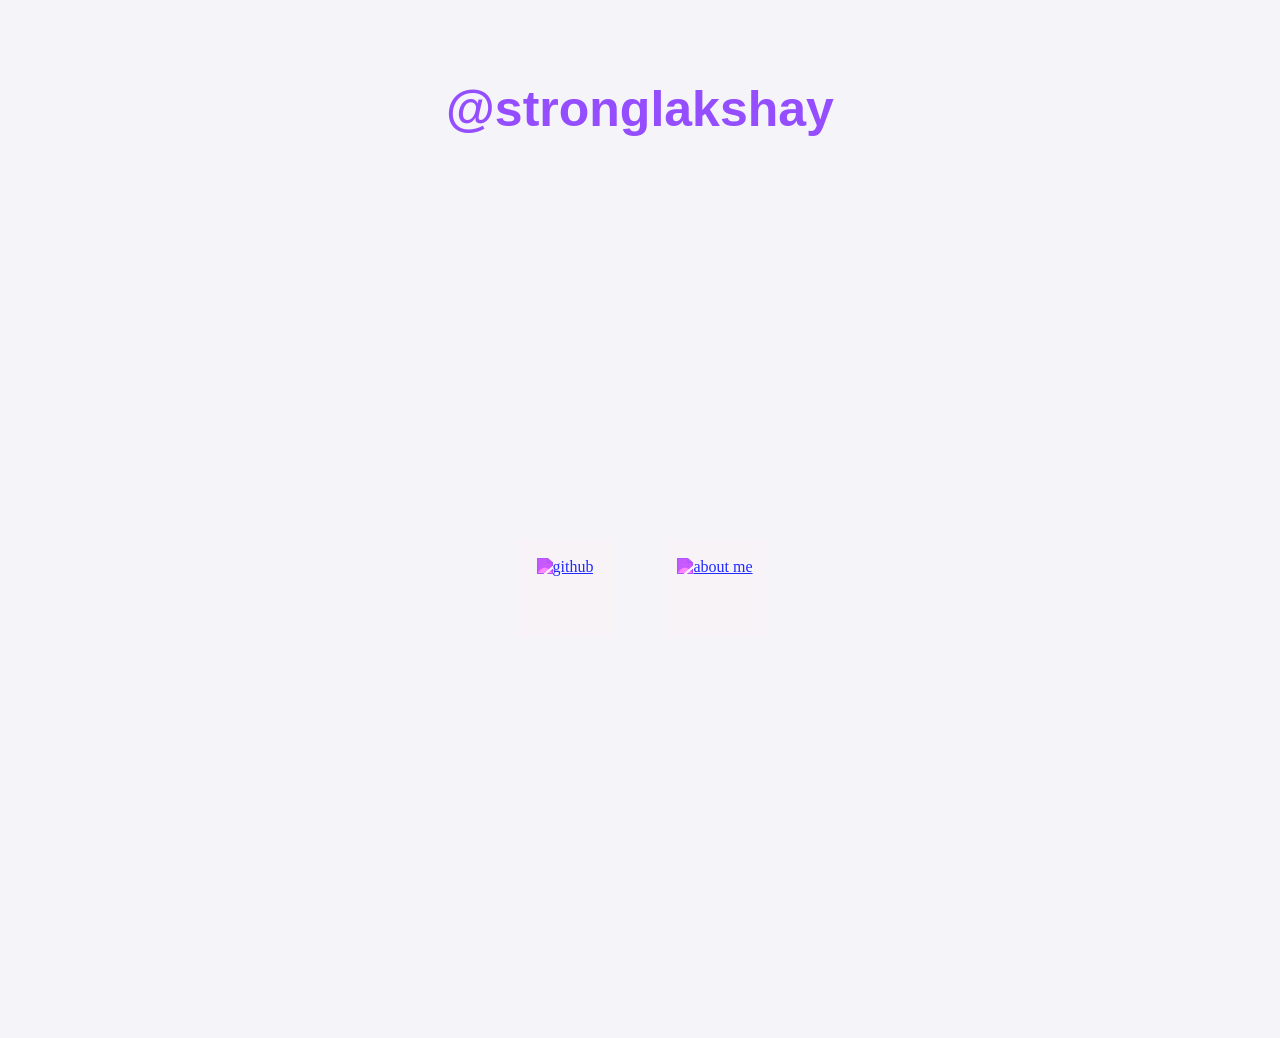
==== index.html @ 625ea8b1 "Add files via upload" ====
<!DOCTYPE html>
<html lang="en">
<head>
    <meta charset="UTF-8">
    <meta name="viewport" content="width=device-width, initial-scale=1.0">
    <title>Portfolio Index</title>
    <link rel="stylesheet" href="portfolio.css">
</head>
<body>
    <div class="main-container">
        <div class="heading">
            <h1> @stronglakshay</h1>
        </div>
        <div class="select">
             <div class="box">
                <a href="https://github.com/stronglakshay" target="_blank"><img src="https://simpleicons.org/icons/github.svg" alt="github"></a>
             </div>
             <div class="box">
                <a href="about.html" target="_blank"><img src="https://simpleicons.org/icons/aboutdotme.svg" alt="about me"></a>
             </div>
        </div>
        </div>
</body>
</html>
---- portfolio.css ----
*{
    margin: 0px;
    padding: 0px;
    box-sizing: border-box;
}

.select{
    position: relative;
    display: flex;
    height: 100vh;
    background-color: rgb(245, 244, 248);
    justify-content: center;
    align-items: center;
    gap: 50px;
}
.main-container{
    height: 100vh;
    background-color: rgb(245, 244, 248);
    text-align: center;
}

h1{
    padding-top: 80px;
    font-size: 50px;
    font-family: helvetica;
    color: rgb(148, 77, 255);

}

.box{
    height: 100px;
    width: 100px;
    background-color: rgb(247, 243, 247);
    transition-duration: 0.6s;
    text-align: center;
}

.box:hover{
    background-color: rgb(255, 255, 255);
    width: 150px;
    box-shadow: 10px 10px 0px 0px rgb(148, 77, 255);
}

.box img{
    height: 80px;
    width: 80px;
    padding-top: 20px;
    filter: invert(42%) sepia(59%) saturate(6339%) hue-rotate(248deg) brightness(102%) contrast(101%);
}
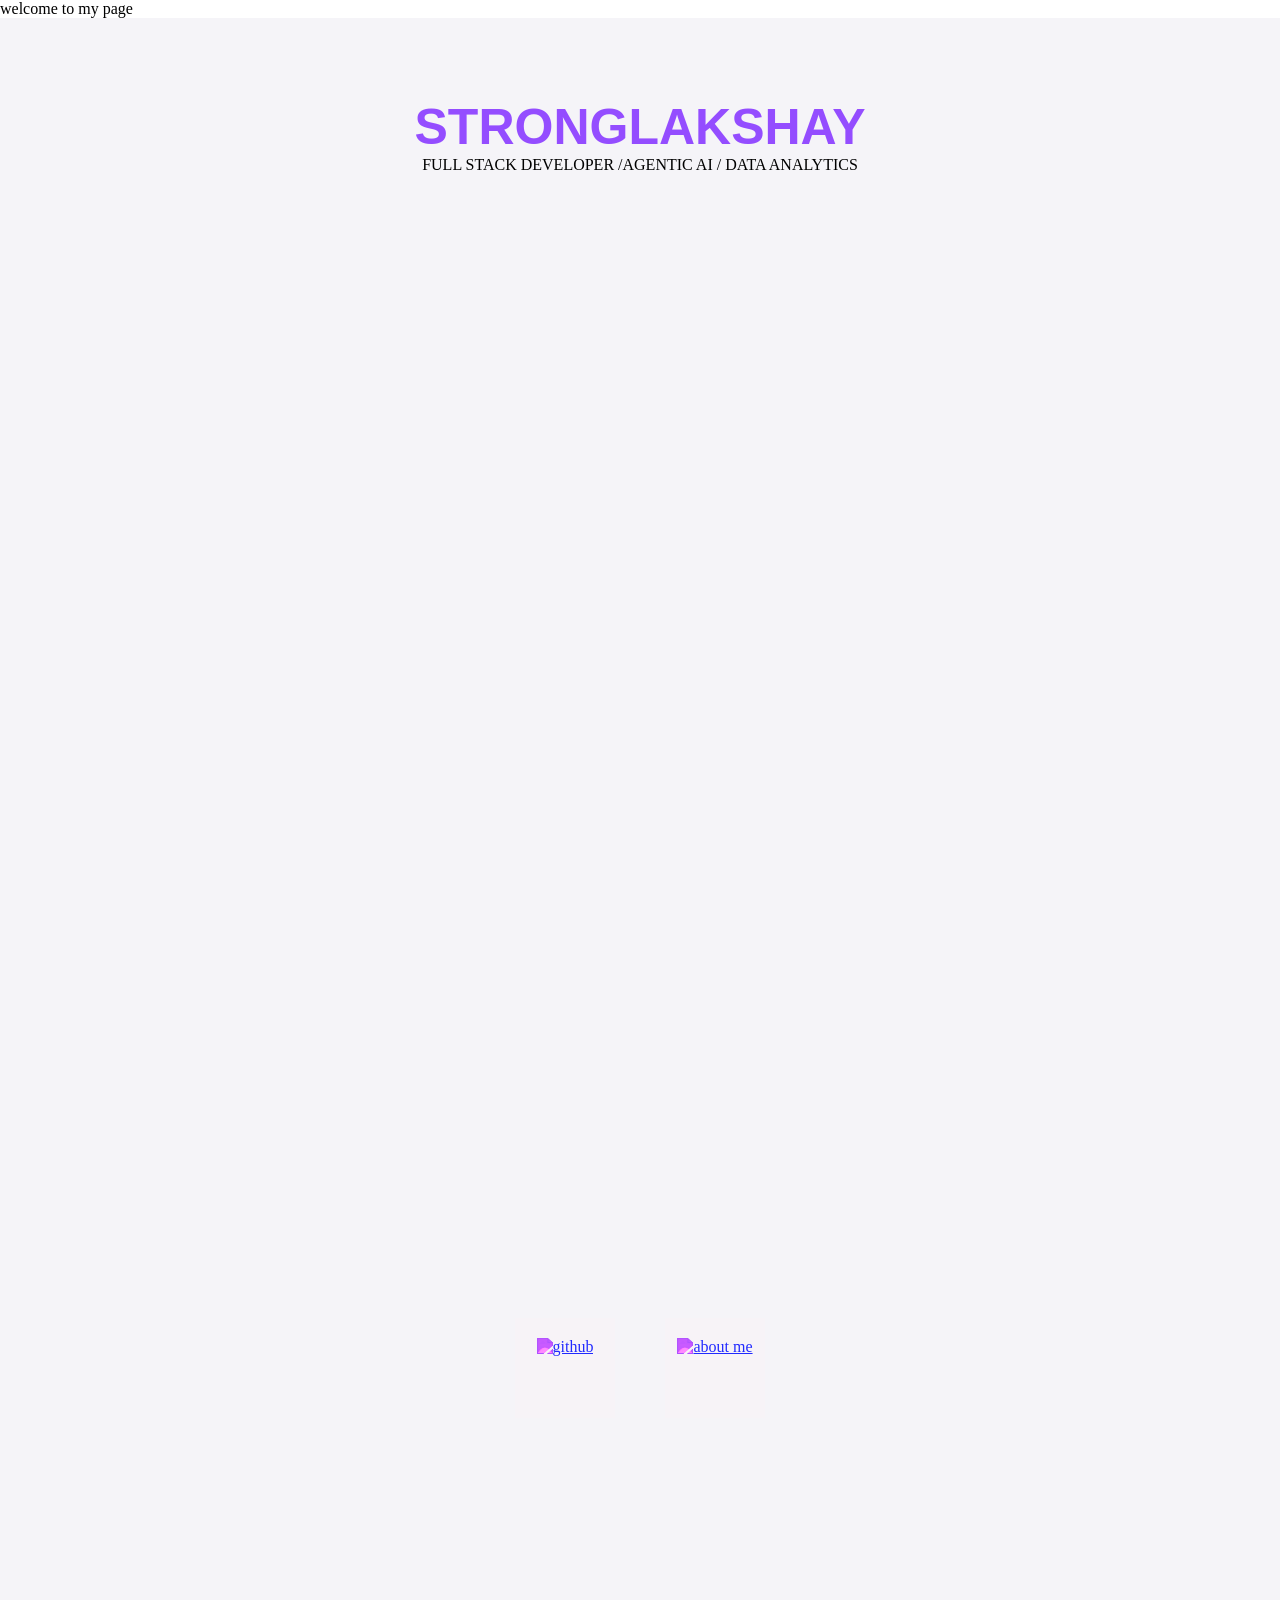
==== commit bbc8bc1c: "Update index.html" ====
--- a/index.html
+++ b/index.html
@@ -5,12 +5,21 @@
     <meta name="viewport" content="width=device-width, initial-scale=1.0">
     <title>Portfolio Index</title>
     <link rel="stylesheet" href="portfolio.css">
+    <link rel="preconnect" href="https://fonts.googleapis.com">
+    <link rel="preconnect" href="https://fonts.gstatic.com" crossorigin>
+    <link href="https://fonts.googleapis.com/css2?family=JetBrains+Mono:ital,wght@0,100..800;1,100..800&display=swap" rel="stylesheet">
+    <link rel="preconnect" href="https://fonts.googleapis.com">
+<link rel="preconnect" href="https://fonts.gstatic.com" crossorigin>
+<link href="https://fonts.googleapis.com/css2?family=Archivo+Black&family=JetBrains+Mono:ital,wght@0,100..800;1,100..800&display=swap" rel="stylesheet">
 </head>
 <body>
+    <div class="header"> welcome to my page</div>
     <div class="main-container">
-        <div class="heading">
-            <h1> @stronglakshay</h1>
-        </div>
+        <div class="heading"><h1>STRONG<span>LAKSHAY</span></h1></div>
+         <div class="grid">
+            FULL STACK DEVELOPER /AGENTIC AI / DATA ANALYTICS
+         </div>  
+    </div>
         <div class="select">
              <div class="box">
                 <a href="https://github.com/stronglakshay" target="_blank"><img src="https://simpleicons.org/icons/github.svg" alt="github"></a>
@@ -21,4 +30,4 @@
         </div>
         </div>
 </body>
-</html>+</html>
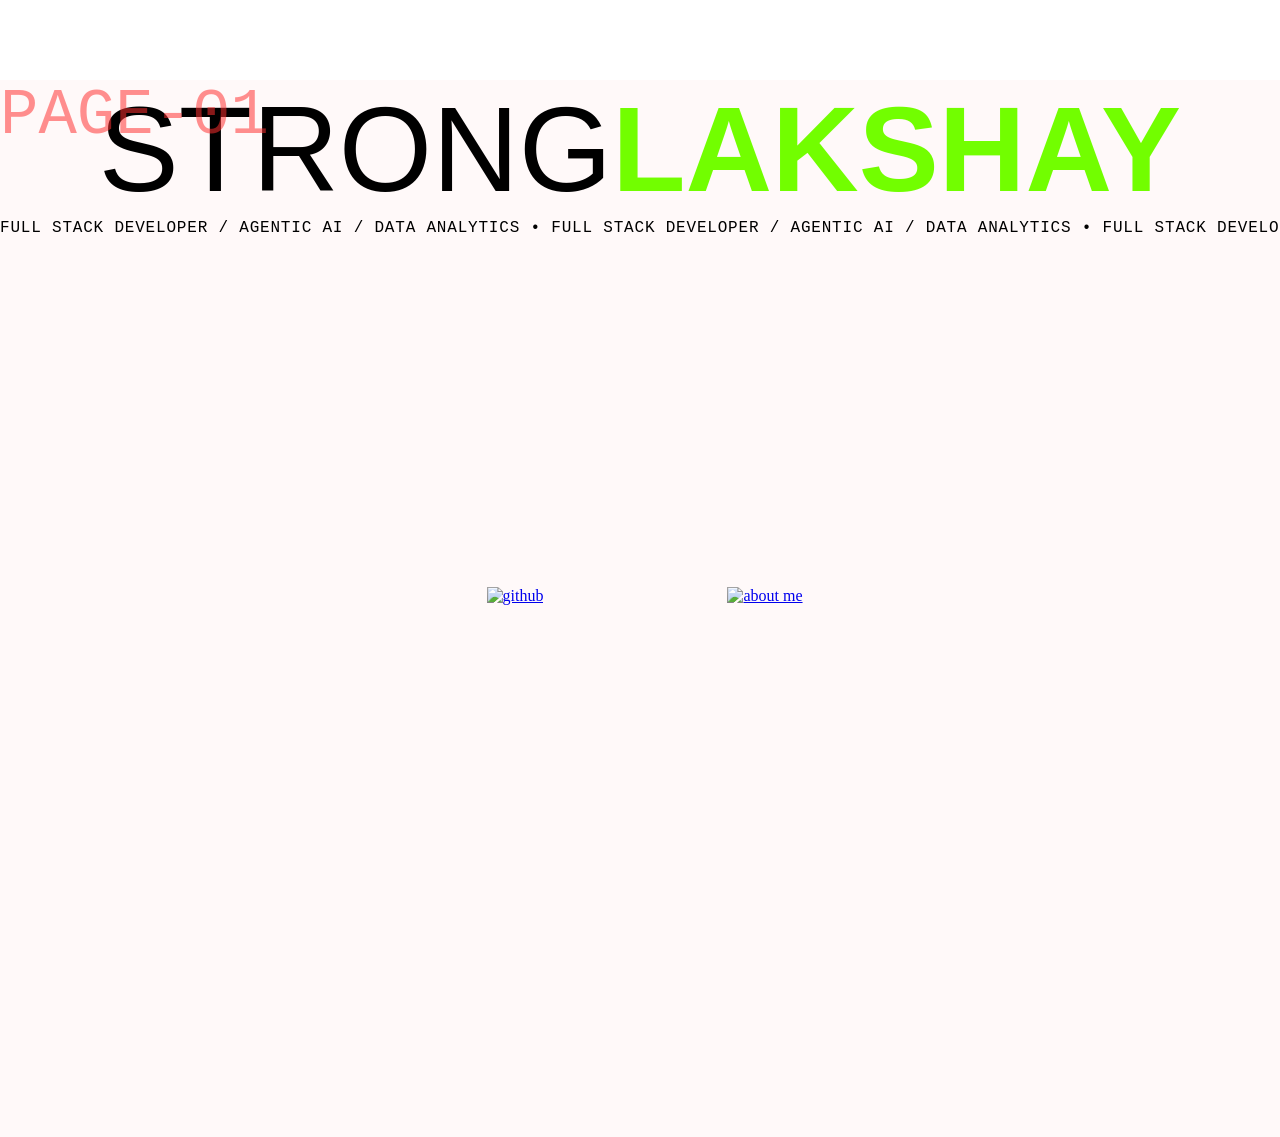
==== commit a4a71f9a: "Refactor index.html structure and layout Updated the structure of the HTML document and added a new " ====
--- a/index.html
+++ b/index.html
@@ -13,21 +13,27 @@
 <link href="https://fonts.googleapis.com/css2?family=Archivo+Black&family=JetBrains+Mono:ital,wght@0,100..800;1,100..800&display=swap" rel="stylesheet">
 </head>
 <body>
-    <div class="header"> welcome to my page</div>
+            
     <div class="main-container">
-        <div class="heading"><h1>STRONG<span>LAKSHAY</span></h1></div>
-         <div class="grid">
-            FULL STACK DEVELOPER /AGENTIC AI / DATA ANALYTICS
-         </div>  
+        <div class="first">PAGE-01</div>
+                
+            <div class="heading"><h1>STRONG<span>LAKSHAY</span></h1></div>
+                <div class="grid">
+                    <div class="group">
+                        <div class="element">FULL STACK DEVELOPER / AGENTIC AI / DATA ANALYTICS • FULL STACK DEVELOPER / AGENTIC AI / DATA ANALYTICS • FULL STACK DEVELOPER / AGENTIC AI / DATA ANALYTICS •</div>
+                        <div class="element">FULL STACK DEVELOPER / AGENTIC AI / DATA ANALYTICS • FULL STACK DEVELOPER / AGENTIC AI / DATA ANALYTICS • FULL STACK DEVELOPER / AGENTIC AI / DATA ANALYTICS •</div>
+                    </div>
+                </div>
+            
+                <div class="select" id="option">
+                     <div class="box">
+                            <a href="https://github.com/stronglakshay" target="_blank"><img src="https://simpleicons.org/icons/github.svg" alt="github"></a>
+                    </div>
+                    <div class="box">
+                            <a href="about.html" target="_blank"><img src="https://simpleicons.org/icons/aboutdotme.svg" alt="about me"></a>
+                    </div>
+                </div>
+                
     </div>
-        <div class="select">
-             <div class="box">
-                <a href="https://github.com/stronglakshay" target="_blank"><img src="https://simpleicons.org/icons/github.svg" alt="github"></a>
-             </div>
-             <div class="box">
-                <a href="about.html" target="_blank"><img src="https://simpleicons.org/icons/aboutdotme.svg" alt="about me"></a>
-             </div>
-        </div>
-        </div>
 </body>
 </html>
--- a/portfolio.css
+++ b/portfolio.css
@@ -3,47 +3,107 @@
     padding: 0px;
     box-sizing: border-box;
 }
+/* Container section */
 
 .select{
-    position: relative;
+    
+    margin: 0 auto;
     display: flex;
     height: 100vh;
-    background-color: rgb(245, 244, 248);
+    background-color: rgb(255, 249, 249);
     justify-content: center;
     align-items: center;
     gap: 50px;
 }
+
 .main-container{
     height: 100vh;
-    background-color: rgb(245, 244, 248);
+    background-color: rgb(255, 249, 249);
     text-align: center;
+    position: relative;
+
+}
+
+/* text section */
+
+.first{
+    font-family: "JetBrains Mono", monospace;
+    font-size: 4em;
+    color: rgba(255, 46, 46, 0.534);
+    position: absolute;
+    
 }
 
 h1{
-    padding-top: 80px;
+    margin-top: 80px;
     font-size: 50px;
-    font-family: helvetica;
-    color: rgb(148, 77, 255);
-
+    color: rgb(0, 0, 0);
+     font-family: "Archivo Black", sans-serif;
+     font-weight: 300;
+     font-size: 120px;
 }
 
+h1 span{
+    color: rgb(114, 254, 0);
+    font-weight: 700;
+    /* background-color: black; */
+    
+}
+
+
+.grid {
+  width: 100%;
+  overflow: hidden;
+  white-space: nowrap;
+}
+
+.group {
+  display: inline-block;
+   font-family: "JetBrains Mono", monospace;
+  animation: scroll-left 20s linear infinite;
+}
+
+.element {
+  display: inline-block;
+  font-size: 1rem;
+  letter-spacing: 0.05em;
+  padding-right: 2rem;
+}
+
+@keyframes scroll-left {
+  0% {
+    transform: translateX(0);
+  }
+  100% {
+    transform: translateX(-50%);
+  }
+}
+.group:hover{
+    animation-play-state: paused;
+    cursor:cell
+}
+
+
+
+
+/* design section */
+
 .box{
-    height: 100px;
-    width: 100px;
-    background-color: rgb(247, 243, 247);
+    height: 200px;
+    width: 200px;
+    background-color: rgb(255, 249, 249);
     transition-duration: 0.6s;
     text-align: center;
 }
 
 .box:hover{
+    transform:scale(1.2);
     background-color: rgb(255, 255, 255);
-    width: 150px;
-    box-shadow: 10px 10px 0px 0px rgb(148, 77, 255);
+    height: 100px;
+    box-shadow: 10px 10px 10px 0px rgb(0, 0, 0);
 }
 
 .box img{
-    height: 80px;
-    width: 80px;
-    padding-top: 20px;
-    filter: invert(42%) sepia(59%) saturate(6339%) hue-rotate(248deg) brightness(102%) contrast(101%);
-}+    height: 90px;
+    width: 100px;
+}
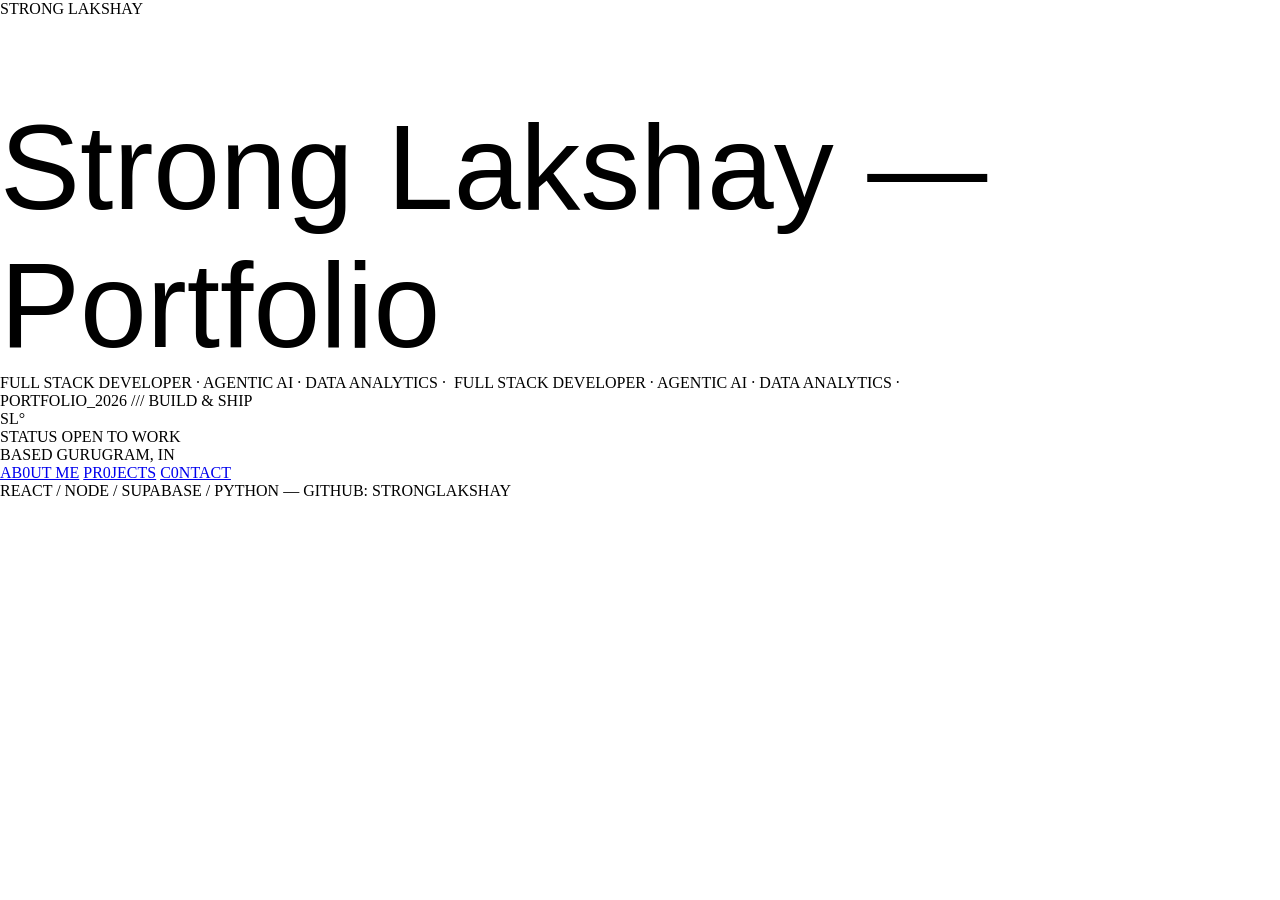
==== commit 07e575cb: "Revise index.html for portfolio update Updated the portfolio page structure and content." ====
--- a/index.html
+++ b/index.html
@@ -1,39 +1,79 @@
 <!DOCTYPE html>
 <html lang="en">
 <head>
-    <meta charset="UTF-8">
-    <meta name="viewport" content="width=device-width, initial-scale=1.0">
-    <title>Portfolio Index</title>
-    <link rel="stylesheet" href="portfolio.css">
-    <link rel="preconnect" href="https://fonts.googleapis.com">
-    <link rel="preconnect" href="https://fonts.gstatic.com" crossorigin>
-    <link href="https://fonts.googleapis.com/css2?family=JetBrains+Mono:ital,wght@0,100..800;1,100..800&display=swap" rel="stylesheet">
-    <link rel="preconnect" href="https://fonts.googleapis.com">
+<meta charset="UTF-8">
+<meta name="viewport" content="width=device-width, initial-scale=1.0">
+<title>Strong Lakshay — Portfolio</title>
+<link rel="stylesheet" href="portfolio.css">
+<link rel="preconnect" href="https://fonts.googleapis.com">
 <link rel="preconnect" href="https://fonts.gstatic.com" crossorigin>
-<link href="https://fonts.googleapis.com/css2?family=Archivo+Black&family=JetBrains+Mono:ital,wght@0,100..800;1,100..800&display=swap" rel="stylesheet">
+<link href="https://fonts.googleapis.com/css2?family=Anton&family=JetBrains+Mono:ital,wght@0,100..800;1,100..800&display=swap" rel="stylesheet">
 </head>
 <body>
-            
-    <div class="main-container">
-        <div class="first">PAGE-01</div>
-                
-            <div class="heading"><h1>STRONG<span>LAKSHAY</span></h1></div>
-                <div class="grid">
-                    <div class="group">
-                        <div class="element">FULL STACK DEVELOPER / AGENTIC AI / DATA ANALYTICS • FULL STACK DEVELOPER / AGENTIC AI / DATA ANALYTICS • FULL STACK DEVELOPER / AGENTIC AI / DATA ANALYTICS •</div>
-                        <div class="element">FULL STACK DEVELOPER / AGENTIC AI / DATA ANALYTICS • FULL STACK DEVELOPER / AGENTIC AI / DATA ANALYTICS • FULL STACK DEVELOPER / AGENTIC AI / DATA ANALYTICS •</div>
-                    </div>
-                </div>
-            
-                <div class="select" id="option">
-                     <div class="box">
-                            <a href="https://github.com/stronglakshay" target="_blank"><img src="https://simpleicons.org/icons/github.svg" alt="github"></a>
-                    </div>
-                    <div class="box">
-                            <a href="about.html" target="_blank"><img src="https://simpleicons.org/icons/aboutdotme.svg" alt="about me"></a>
-                    </div>
-                </div>
-                
-    </div>
+
+  <!-- print registration marks — small poster-authenticity detail -->
+  <div class="reg-mark reg-tl" aria-hidden="true"></div>
+  <div class="reg-mark reg-tr" aria-hidden="true"></div>
+  <div class="reg-mark reg-bl" aria-hidden="true"></div>
+  <div class="reg-mark reg-br" aria-hidden="true"></div>
+
+  <main class="poster">
+
+    <!-- HERO: huge cropped name, bleeding off the frame -->
+    <section class="hero">
+      <div class="crop-text" aria-hidden="true">
+        <span class="line line-1">STRONG</span>
+        <span class="line line-2">LAKSHAY</span>
+      </div>
+      <h1 class="sr-only">Strong Lakshay — Portfolio</h1>
+
+      <div class="tagline-band">
+        <div class="tagline-track">
+          <span>FULL STACK DEVELOPER&nbsp;&middot;&nbsp;AGENTIC AI&nbsp;&middot;&nbsp;DATA ANALYTICS&nbsp;&middot;&nbsp;</span>
+          <span>FULL STACK DEVELOPER&nbsp;&middot;&nbsp;AGENTIC AI&nbsp;&middot;&nbsp;DATA ANALYTICS&nbsp;&middot;&nbsp;</span>
+        </div>
+      </div>
+    </section>
+
+    <!-- VISUAL STRIP: halftone / scanline motion, standing in for the poster photo band -->
+    <section class="visual-strip" aria-hidden="true">
+      <div class="halftone-layer"></div>
+      <div class="scan-layer"></div>
+      <div class="strip-label">
+        <span>PORTFOLIO_2026</span>
+        <span>/// BUILD &amp; SHIP</span>
+      </div>
+    </section>
+
+    <!-- INFO BAR: bottom bar echoing the poster's sponsor / date row -->
+    <footer class="info-bar">
+      <div class="brand-mark">SL<span>°</span></div>
+
+      <div class="info-columns">
+        <div class="info-col">
+          <span class="info-label">STATUS</span>
+          <span class="info-value">OPEN&nbsp;TO&nbsp;WORK</span>
+        </div>
+        <div class="info-col">
+          <span class="info-label">BASED</span>
+          <span class="info-value">GURUGRAM,&nbsp;IN</span>
+        </div>
+      </div>
+
+      <nav class="info-links">
+        <a href="about.html">AB0UT&nbsp;ME</a>
+        <a href="projects.html">PR0JECTS</a>
+        <a href="contact.html">C0NTACT</a>
+      </nav>
+
+      <div class="info-footnote">
+        <span>REACT&nbsp;/&nbsp;NODE&nbsp;/&nbsp;SUPABASE&nbsp;/&nbsp;PYTHON</span>
+        <span class="sep">—</span>
+        <span>GITHUB:&nbsp;STRONGLAKSHAY</span>
+      </div>
+    </footer>
+
+  </main>
+
 </body>
 </html>
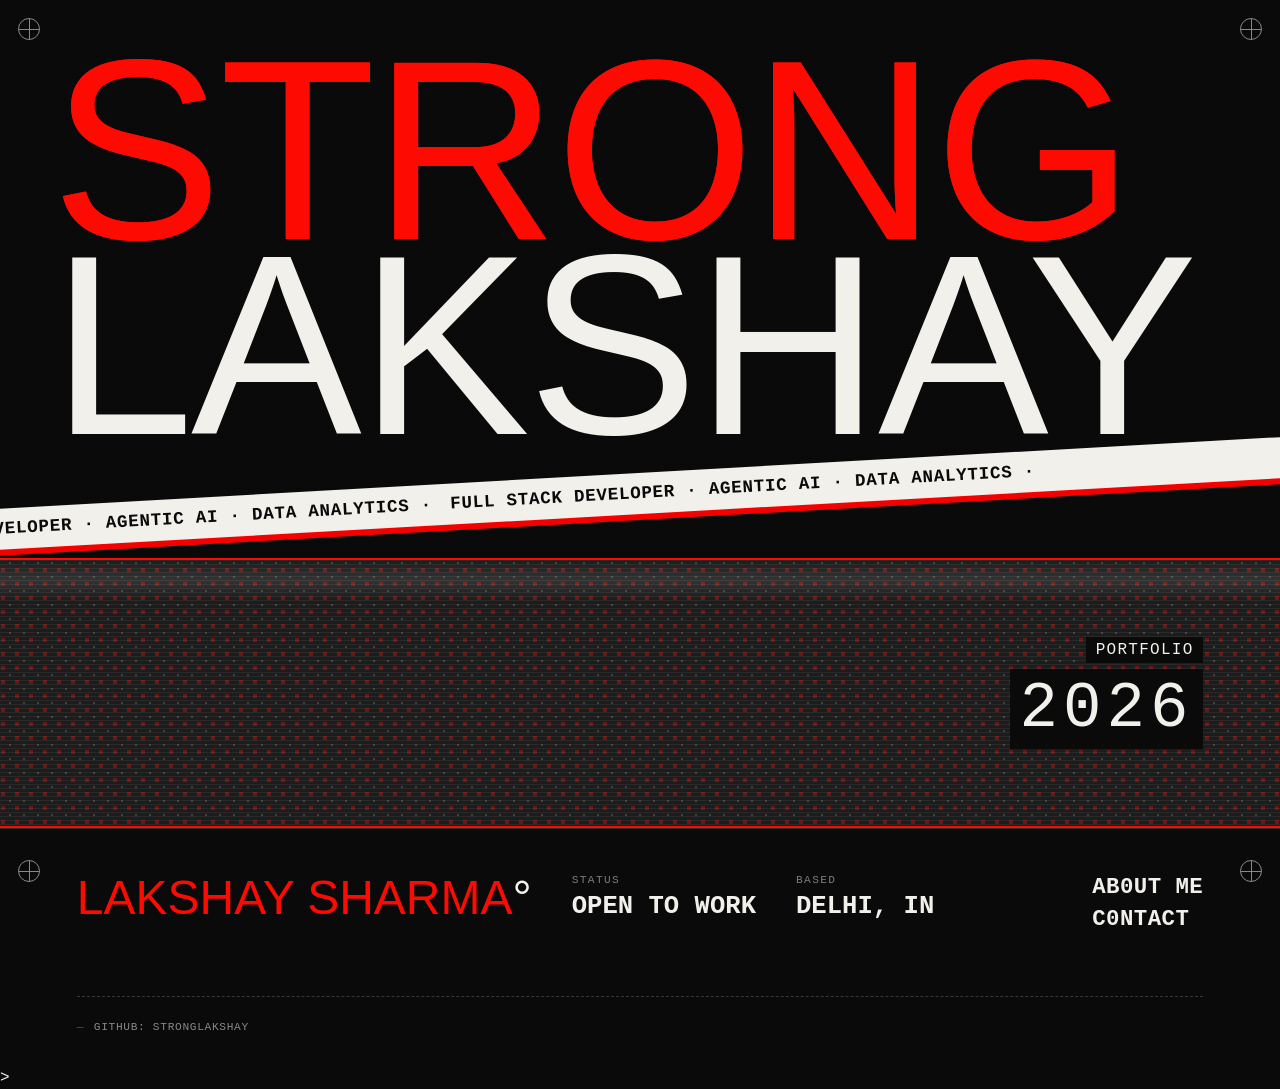
==== commit d14a5be9: "Update index.html" ====
--- a/index.html
+++ b/index.html
@@ -40,14 +40,14 @@
       <div class="halftone-layer"></div>
       <div class="scan-layer"></div>
       <div class="strip-label">
-        <span>PORTFOLIO_2026</span>
-        <span>/// BUILD &amp; SHIP</span>
+        <span>PORTFOLIO</span>
+        <span style="font-size: 400%;">2026</span>
       </div>
     </section>
 
     <!-- INFO BAR: bottom bar echoing the poster's sponsor / date row -->
     <footer class="info-bar">
-      <div class="brand-mark">SL<span>°</span></div>
+      <div class="brand-mark">LAKSHAY SHARMA<span>°</span></div>
 
       <div class="info-columns">
         <div class="info-col">
@@ -56,18 +56,16 @@
         </div>
         <div class="info-col">
           <span class="info-label">BASED</span>
-          <span class="info-value">GURUGRAM,&nbsp;IN</span>
+          <span class="info-value">DELHI,&nbsp;IN</span>
         </div>
       </div>
 
       <nav class="info-links">
         <a href="about.html">AB0UT&nbsp;ME</a>
-        <a href="projects.html">PR0JECTS</a>
-        <a href="contact.html">C0NTACT</a>
+        <a href="https://linkedin.com/in/stronglakshay">C0NTACT</a>
       </nav>
 
       <div class="info-footnote">
-        <span>REACT&nbsp;/&nbsp;NODE&nbsp;/&nbsp;SUPABASE&nbsp;/&nbsp;PYTHON</span>
         <span class="sep">—</span>
         <span>GITHUB:&nbsp;STRONGLAKSHAY</span>
       </div>
@@ -76,4 +74,4 @@
   </main>
 
 </body>
-</html>
+</html>>
--- a/portfolio.css
+++ b/portfolio.css
@@ -1,109 +1,360 @@
-*{
-    margin: 0px;
-    padding: 0px;
-    box-sizing: border-box;
-}
-/* Container section */
-
-.select{
-    
-    margin: 0 auto;
-    display: flex;
-    height: 100vh;
-    background-color: rgb(255, 249, 249);
-    justify-content: center;
-    align-items: center;
-    gap: 50px;
-}
-
-.main-container{
-    height: 100vh;
-    background-color: rgb(255, 249, 249);
-    text-align: center;
-    position: relative;
-
-}
-
-/* text section */
-
-.first{
-    font-family: "JetBrains Mono", monospace;
-    font-size: 4em;
-    color: rgba(255, 46, 46, 0.534);
-    position: absolute;
-    
-}
-
-h1{
-    margin-top: 80px;
-    font-size: 50px;
-    color: rgb(0, 0, 0);
-     font-family: "Archivo Black", sans-serif;
-     font-weight: 300;
-     font-size: 120px;
-}
-
-h1 span{
-    color: rgb(114, 254, 0);
-    font-weight: 700;
-    /* background-color: black; */
-    
-}
-
-
-.grid {
+/* ============================================
+   TOKENS
+   ============================================ */
+:root{
+  --black: #0a0a0a;
+  --red: #fd0b03;
+  --red-deep: #f30000;
+  --white: #f2f0ea;
+  --grey-ink: #1c1c1c;
+
+  --display: "Anton", "Arial Narrow", sans-serif;
+  --mono: "JetBrains Mono", monospace;
+}
+
+*{ box-sizing: border-box; margin: 0; padding: 0; }
+
+html{ background: var(--black); }
+
+body{
+  background: var(--black);
+  color: var(--white);
+  font-family: var(--mono);
+  overflow-x: hidden;
+  -webkit-font-smoothing: antialiased;
+}
+
+.sr-only{
+  position: absolute;
+  width: 1px; height: 1px;
+  overflow: hidden;
+  clip: rect(0 0 0 0);
+}
+
+/* ============================================
+   PRINT REGISTRATION MARKS — signature detail
+   ============================================ */
+.reg-mark{
+  position: fixed;
+  width: 22px; height: 22px;
+  z-index: 50;
+  opacity: 0.55;
+  pointer-events: none;
+}
+.reg-mark::before,
+.reg-mark::after{
+  content: "";
+  position: absolute;
+  background: var(--white);
+}
+.reg-mark::before{ width: 100%; height: 1px; top: 50%; left: 0; }
+.reg-mark::after{ width: 1px; height: 100%; left: 50%; top: 0; }
+.reg-mark{ border: 1px solid var(--white); border-radius: 50%; }
+
+.reg-tl{ top: 18px; left: 18px; }
+.reg-tr{ top: 18px; right: 18px; }
+.reg-bl{ bottom: 18px; left: 18px; }
+.reg-br{ bottom: 18px; right: 18px; }
+
+/* ============================================
+   HERO
+   ============================================ */
+.poster{
+  position: relative;
+  min-height: 100vh;
+  display: flex;
+  flex-direction: column;
+}
+
+.hero{
+  position: relative;
+  height: 62vh;
+  min-height: 420px;
+  background: var(--black);
+  overflow: hidden;
+  display: flex;
+  align-items: center;
+}
+
+.crop-text{
+  position: absolute;
+  top: 50%;
+  left: 4vw;
+  transform: translateY(-58%);
+  display: flex;
+  flex-direction: column;
+  line-height: 0.76;
+  user-select: none;
+}
+
+.line{
+  font-family: var(--display);
+  font-weight: 400;
+  text-transform: uppercase;
+  font-size: 20vw;
+  letter-spacing: -0.01em;
+  color: var(--red);
+  white-space: nowrap;
+}
+
+/* subtle halftone grit baked into the red type via layered gradient + blend */
+.line-1{
+  color: var(--red);
+  filter: drop-shadow(0 0 0 var(--red));
+  mix-blend-mode: normal;
+}
+
+.line-2{
+  color: var(--white);
+  -webkit-text-stroke: 0;
+}
+
+/* faint grain texture over the whole hero so flat red doesn't look too clean */
+.hero::before{
+  content: "";
+  position: absolute;
+  inset: 0;
+  background-image:
+    repeating-linear-gradient(0deg, rgb(71, 74, 71) 0px, rgb(238, 238, 238) 1px, transparent 1px, transparent 3px);
+  mix-blend-mode: multiply;
+  opacity: 0.5;
+  pointer-events: none;
+}
+
+/* diagonal white tagline band, marquee motion */
+.tagline-band{
+  position: absolute;
+  bottom: 8%;
+  left: -12%;
+  width: 124%;
+  background: var(--white);
+  transform: rotate(-3.2deg);
+  padding: 0.65rem 0;
+  overflow: hidden;
+  box-shadow: 0 6px 0 var(--red-deep);
+}
+
+.tagline-band:hover{
+    cursor:crosshair;
+}
+
+.tagline-track{
+  display: flex;
+  white-space: nowrap;
+  width: max-content;
+  animation: scroll-left 16s linear infinite;
+}
+
+.tagline-track span{
+  font-family: var(--mono);
+  font-weight: 800;
+  font-size: clamp(0.75rem, 1.6vw, 1.1rem);
+  letter-spacing: 0.04em;
+  color: var(--black);
+  padding-right: 0.4em;
+}
+
+@keyframes scroll-left{
+  from{ transform: translateX(0); }
+  to{ transform: translateX(-50%); }
+}
+
+/* ============================================
+   VISUAL STRIP — replaces the photo/eyes band
+   halftone dot drift + scanline sweep
+   ============================================ */
+.visual-strip{
+  position: relative;
+  height: 30vh;
+  min-height: 200px;
+  background: var(--grey-ink);
+  overflow: hidden;
+  border-top: 2px solid var(--red);
+  border-bottom: 2px solid var(--red);
+}
+
+.halftone-layer{
+  position: absolute;
+  inset: -20%;
+  background-image: radial-gradient(var(--red) 22%, transparent 23%);
+  background-size: 14px 14px;
+  opacity: 0.35;
+  animation: drift-dots 9s linear infinite;
+}
+
+.halftone-layer::after{
+  content: "";
+  position: absolute;
+  inset: 0;
+  background-image: radial-gradient(var(--white) 8%, transparent 9%);
+  background-size: 14px 14px;
+  background-position: 7px 7px;
+  opacity: 0.5;
+}
+
+@keyframes drift-dots{
+  from{ transform: translate(0, 0); }
+  to{ transform: translate(14px, 14px); }
+}
+
+.scan-layer{
+  position: absolute;
+  inset: 0;
+  background: repeating-linear-gradient(
+    to bottom,
+    rgba(255,255,255,0.06) 0px,
+    rgba(255,255,255,0.06) 1px,
+    transparent 1px,
+    transparent 4px
+  );
+  mix-blend-mode: screen;
+}
+
+.scan-layer::before{
+  content: "";
+  position: absolute;
+  left: 0; right: 0;
+  height: 40px;
+  background: linear-gradient(to bottom, transparent, rgba(255,255,255,0.10), transparent);
+  animation: sweep 5s ease-in-out infinite;
+}
+
+@keyframes sweep{
+  0%{ top: -10%; }
+  50%{ top: 100%; }
+  100%{ top: -10%; }
+}
+
+.strip-label{
+  position: relative;
+  z-index: 2;
+  height: 100%;
+  display: flex;
+  flex-direction: column;
+  align-items: flex-end;
+  justify-content: center;
+  gap: 0.35rem;
+  padding-right: 6vw;
+}
+
+.strip-label span{
+  font-family: var(--mono);
+  font-size: clamp(0.7rem, 1.4vw, 1rem);
+  letter-spacing: 0.08em;
+  color: var(--white);
+  background: var(--black);
+  padding: 0.25rem 0.6rem;
+}
+
+/* ============================================
+   INFO BAR — bottom footer, poster credits style
+   ============================================ */
+.info-bar{
+  flex: 1;
+  background: var(--black);
+  padding: 5vh 6vw 4vh;
+  display: flex;
+  flex-wrap: wrap;
+  align-items: flex-start;
+  gap: 2.5rem;
+  border-top: 1px solid rgba(242,240,234,0.15);
+}
+
+.brand-mark{
+  font-family: var(--display);
+  font-size: clamp(2rem, 4vw, 3rem);
+  color: var(--red);
+  line-height: 1;
+}
+.brand-mark span{ color: var(--white); }
+
+.info-columns{
+  display: flex;
+  gap: 2.5rem;
+}
+
+.info-col{
+  display: flex;
+  flex-direction: column;
+  gap: 0.35rem;
+}
+
+.info-label{
+  font-size: 0.7rem;
+  letter-spacing: 0.12em;
+  color: rgba(242,240,234,0.5);
+}
+
+.info-value{
+  font-size: clamp(1.1rem, 2.4vw, 1.6rem);
+  font-weight: 800;
+  color: var(--white);
+}
+
+.info-links{
+  display: flex;
+  flex-direction: column;
+  gap: 0.4rem;
+  margin-left: auto;
+}
+
+.info-links a{
+  color: var(--white);
+  text-decoration: none;
+  font-weight: 800;
+  font-size: clamp(1rem, 2.2vw, 1.4rem);
+  letter-spacing: 0.02em;
+  position: relative;
+  width: fit-content;
+}
+
+.info-links a::after{
+  content: "";
+  position: absolute;
+  left: 0; bottom: -2px;
+  width: 0;
+  height: 2px;
+  background: var(--red);
+  transition: width 0.25s ease;
+}
+
+.info-links a:hover::after,
+.info-links a:focus-visible::after{ width: 100%; }
+
+.info-links a:focus-visible{ outline: 2px solid var(--red); outline-offset: 4px; }
+
+.info-footnote{
   width: 100%;
-  overflow: hidden;
-  white-space: nowrap;
-}
-
-.group {
-  display: inline-block;
-   font-family: "JetBrains Mono", monospace;
-  animation: scroll-left 20s linear infinite;
-}
-
-.element {
-  display: inline-block;
-  font-size: 1rem;
-  letter-spacing: 0.05em;
-  padding-right: 2rem;
-}
-
-@keyframes scroll-left {
-  0% {
-    transform: translateX(0);
+  margin-top: 1.5rem;
+  padding-top: 1.5rem;
+  border-top: 1px dashed rgba(242,240,234,0.2);
+  font-size: 0.7rem;
+  letter-spacing: 0.06em;
+  color: rgba(242,240,234,0.55);
+  display: flex;
+  gap: 0.6rem;
+  flex-wrap: wrap;
+}
+
+.info-footnote .sep{ color: var(--red); }
+
+/* ============================================
+   RESPONSIVE
+   ============================================ */
+@media (max-width: 720px){
+  .crop-text{ left: 3vw; }
+  .line{ font-size: 22vw; }
+  .info-links{ margin-left: 0; }
+  .info-bar{ flex-direction: column; }
+}
+
+/* ============================================
+   MOTION PREFERENCE
+   ============================================ */
+@media (prefers-reduced-motion: reduce){
+  .tagline-track,
+  .halftone-layer,
+  .scan-layer::before{
+    animation: none;
   }
-  100% {
-    transform: translateX(-50%);
-  }
-}
-.group:hover{
-    animation-play-state: paused;
-    cursor:cell
-}
-
-
-
-
-/* design section */
-
-.box{
-    height: 200px;
-    width: 200px;
-    background-color: rgb(255, 249, 249);
-    transition-duration: 0.6s;
-    text-align: center;
-}
-
-.box:hover{
-    transform:scale(1.2);
-    background-color: rgb(255, 255, 255);
-    height: 100px;
-    box-shadow: 10px 10px 10px 0px rgb(0, 0, 0);
-}
-
-.box img{
-    height: 90px;
-    width: 100px;
-}
+}
